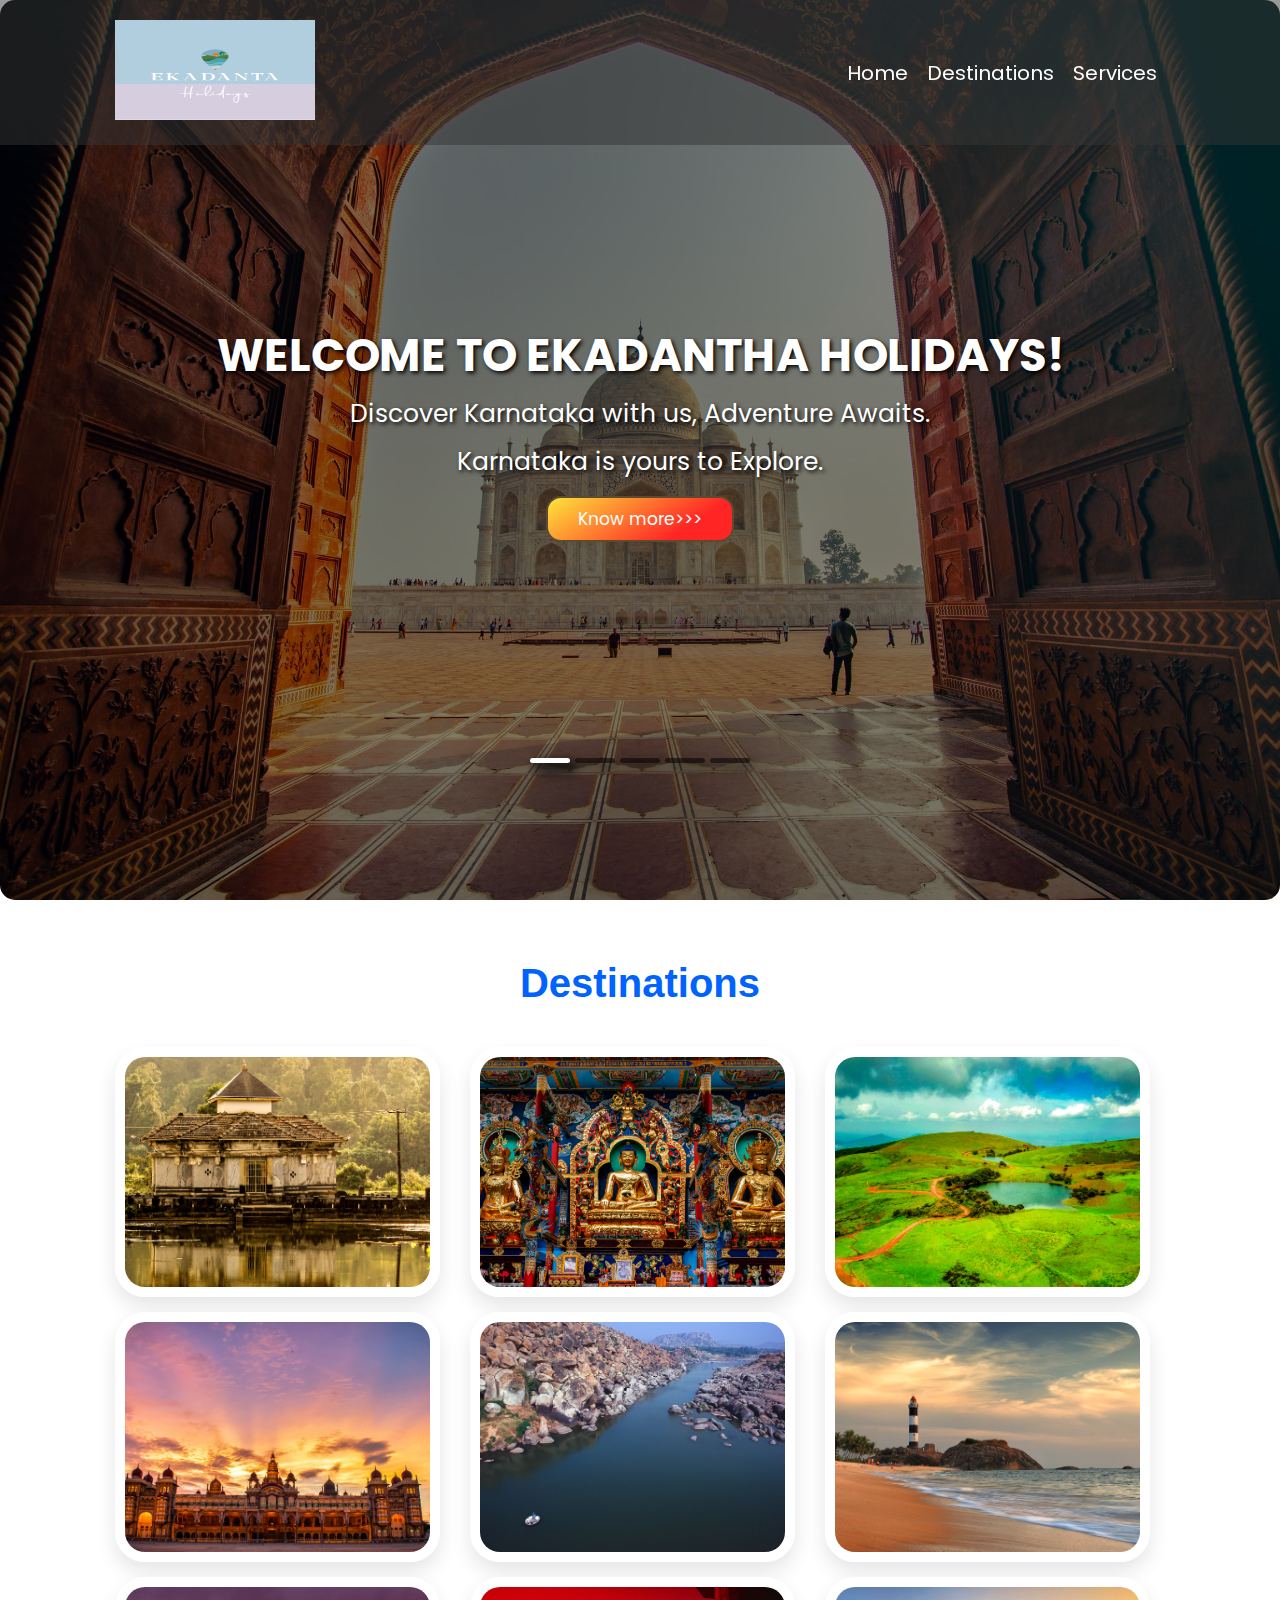
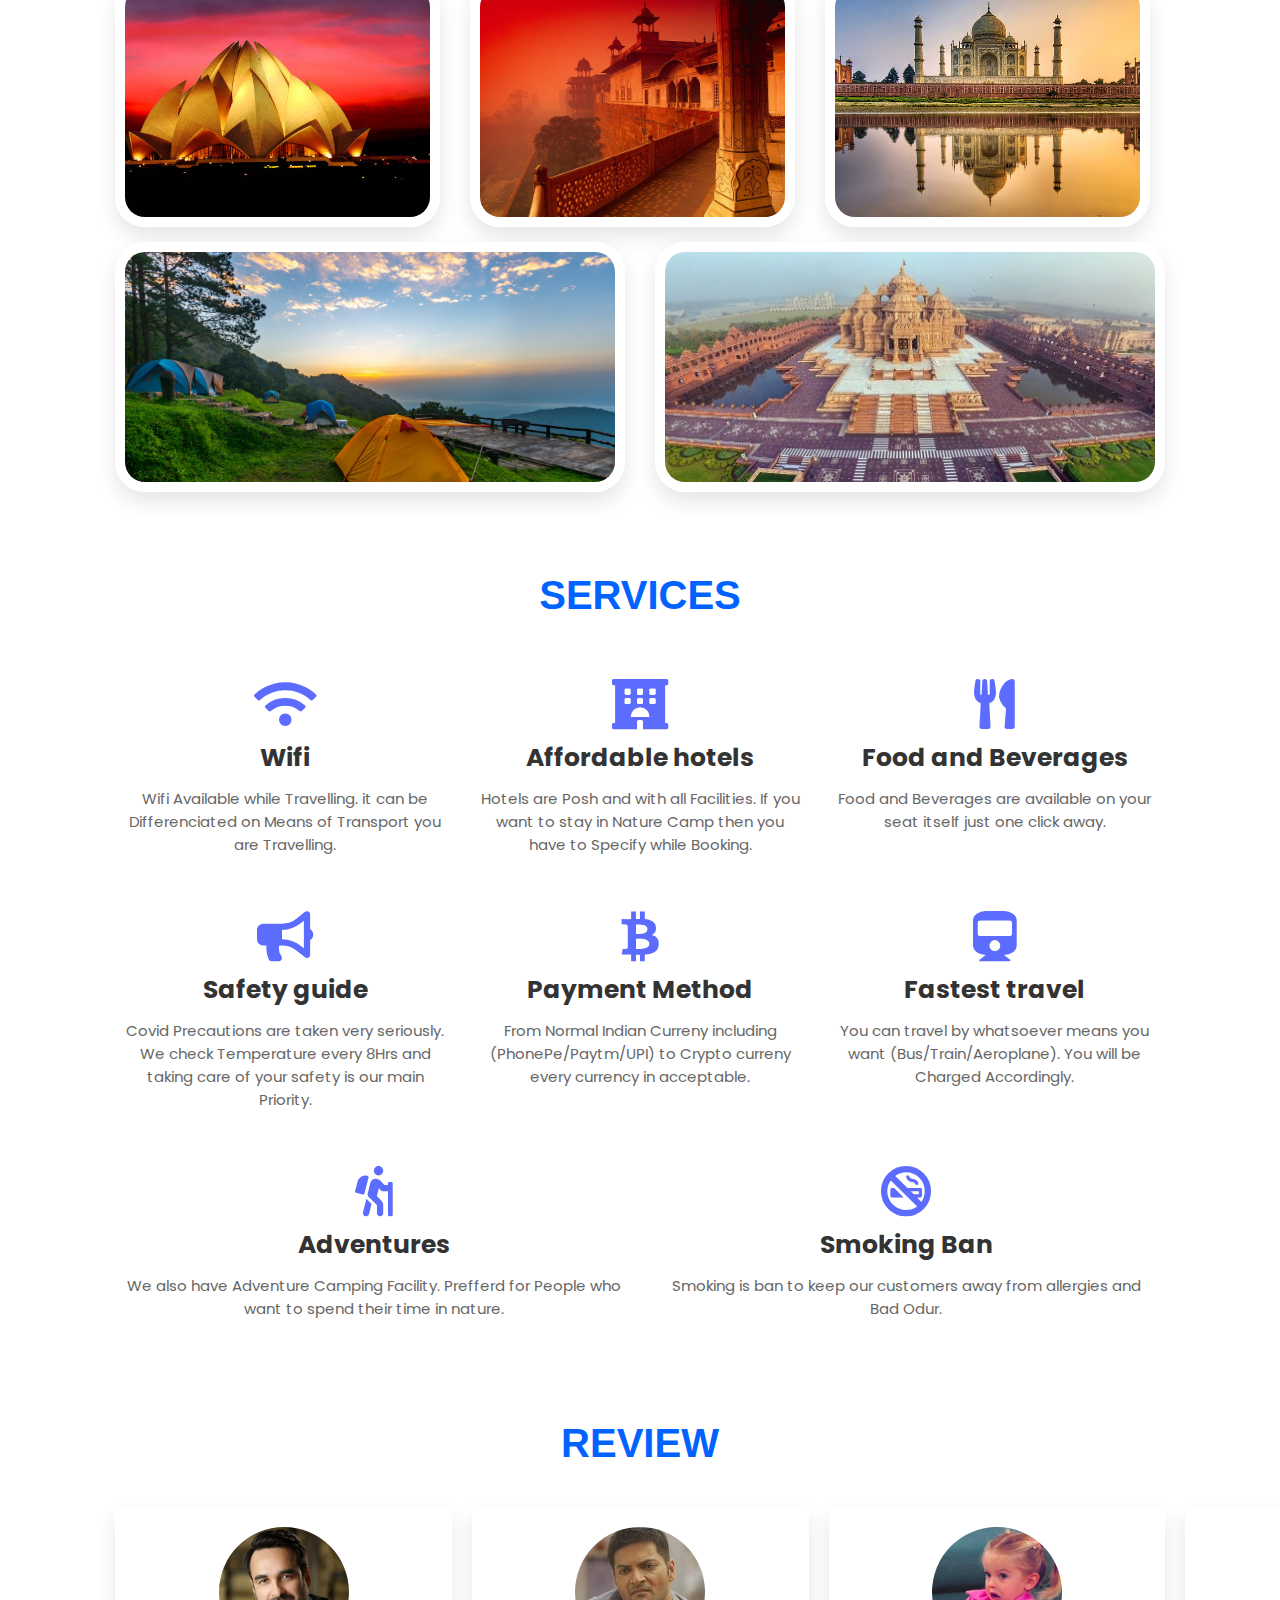
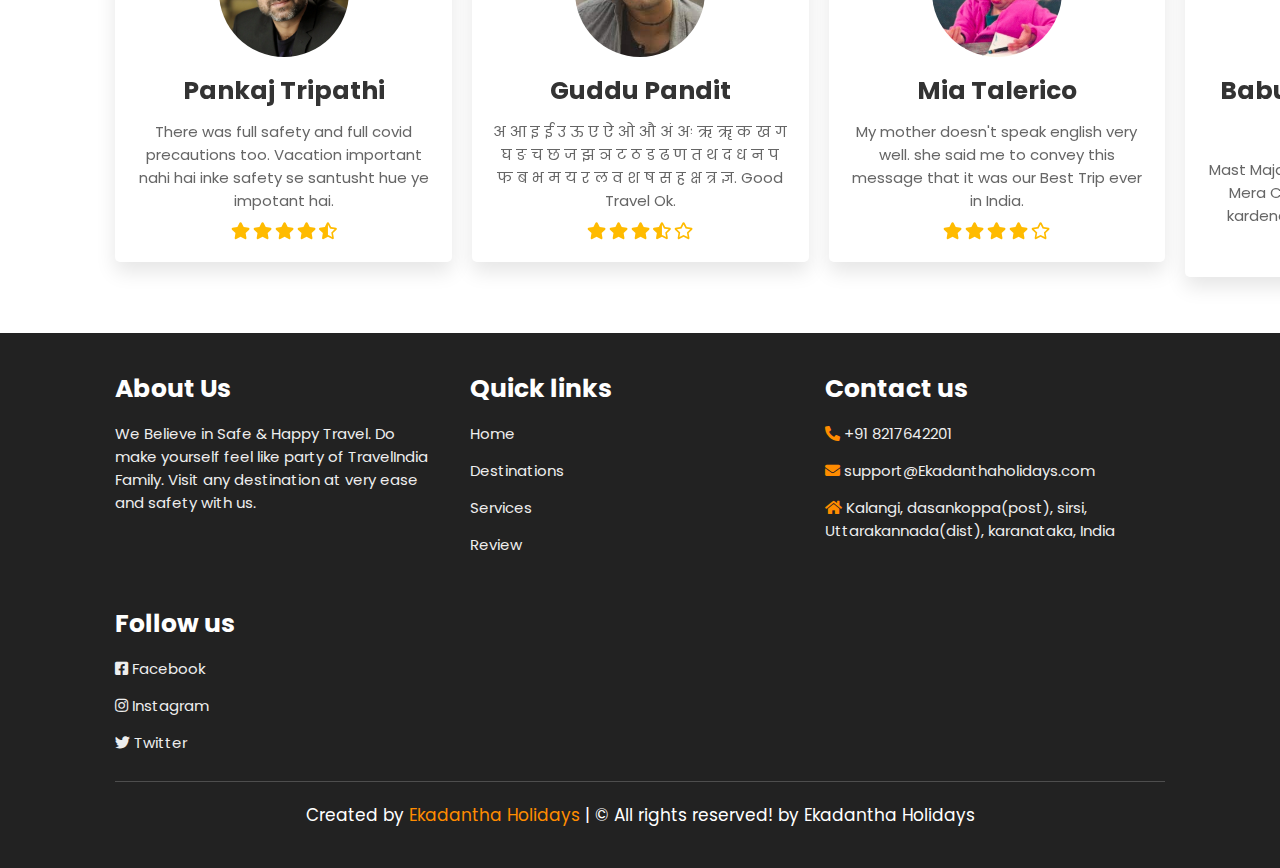
==== index.html @ 0127cc2e "Intial commit to add the files" ====
<!DOCTYPE html>
<html lang="en">

<head>
    <meta charset="UTF-8">
    <meta http-equiv="X-UA-Compatible" content="IE=edge">
    <meta name="viewport" content="width=device-width, initial-scale=1.0">
    <title>Ekadantha Holidays</title>
    <link rel="stylesheet" href="https://unpkg.com/swiper/swiper-bundle.min.css" />

    <!-- font awesome cdn link for fonr awesome 5  used  -->
    <link rel="stylesheet" href="https://cdnjs.cloudflare.com/ajax/libs/font-awesome/5.15.3/css/all.min.css">

    <!-- custom css file link  -->
    <link rel="stylesheet" href="./styles/style.css">
    <!-- custom icon for Travel Website-->
    <link rel="icon" type="image/png" sizes="32x32" href="images/Aeroplane.png">

</head>
    <header>
        <div id="menu-bar" class="fas fa-bars"></div>
        <a class="navbar-brand" href="/">
            <div href="#" class="logo-image">
                <img src="./images/logo/2.jpg" class="img-fluid"
                    style="object-fit: bold; width: 200px; height: 100px; ">
            </div>
        </a>
        <div class="nav">
            <nav class="navbar">
                <a href="#home">Home</a>
                <!-- <a href="#book">Book</a>
                <a href="#packages">Packages</a>
                <a href="#contact">Contact</a>
                <a href="#review">Review</a> -->
                <a href="#gallery">Destinations</a>
                <a href="#services">Services</a>
                
                
            </nav>
        </div>
    </header>
    
    <section class="home" id="home">

        <div class="content">
            <h3>Welcome To Ekadantha Holidays!</h3>
            <p>Discover Karnataka with us, Adventure Awaits.</p>
            <p>Karnataka is yours to Explore.</p>
            <a href="https://karnatakatourism.org/" class="btnmain">Know more>>></a>
        </div>

        <div class="controls">
            <span class="img-btn active" data-src="images/imagecon1.jpg"></span>
            <span class="img-btn" data-src="images/imagecon2.jpg"></span>
            <span class="img-btn" data-src="images/imagecon3.jpg"></span>
            <span class="img-btn" data-src="images/imagecon4.jpg"></span>
            <span class="img-btn" data-src="images/imagecon5.jpg"></span>
        </div>

        <div class="img-container">
            <img src="images/imagecon1.jpg" id="img-slider">
        </div>

    </section>

    <!-- home section ends -->
    <br />

    <!-- gallery section starts  -->

    <section class="gallery" id="gallery">

        <h1 class="heading"><span>Destinations</span></h1>
        <br />
        <div class="box-container">
            <!-- Udupi -->
            <div class="box">
                <img src="./images/locations/Varanga-Basadi.jpg" alt="">
                <div class="content">
                    <h3>Udupi</h3>
                    <p> Udupi means the land of the “lord of the stars”</p>
                    <!-- Update the link to pass destination name as query parameter -->
                    <a href="location.html?destination=Udupi" class="btn">See More</a>
                </div>
            </div>
            <br>
            <!-- Coorg -->
            <div class="box">
                <img src="./images/locations/golden-temple.jpg" alt="">
                <div class="content">
                    <h3>Coorg</h3>
                    <p>Coorg is also Known as the Scotland of India</p>
                    <!-- Update the link to pass destination name as query parameter -->
                    <a href="location.html?destination=Coorg" class="btn">See More</a>
                </div>
            </div>
            <br>
            <!-- Chikmagalur -->
            <div class="box">
                <img src="./images/locations/chikmagalur3.jpg" alt="">
                <div class="content">
                    <h3>Chikmagalur</h3>
                    <p>Chikkamagaluru is known as the 'Land of Coffee'.</p>
                    <!-- Update the link to pass destination name as query parameter -->
                    <a href="location.html?destination=Chikmagalur" class="btn">See More</a>
                </div>
            </div>
            <br>
            <!-- Mysore -->
            <div class="box">
                <img src="./images/locations/mysuru_palace_.jpg" alt="">
                <div class="content">
                    <h3>Mysore</h3>
                    <p>Mysore is also called the "City of Palaces"</p>
                    <!-- Update the link to pass destination name as query parameter -->
                    <a href="location.html?destination=Mysore" class="btn">See More</a>
                </div>
            </div>
            <br>
            <!-- Hampi -->
            <div class="box">
                <img src="./images/locations/Hampi3.jpg" alt="">
                <div class="content">
                    <h3>Hampi</h3>
                    <p>Hampi is a UNESCO World Heritage Site.</p>
                    <!-- Update the link to pass destination name as query parameter -->
                    <a href="location.html?destination=Hampi" class="btn">See More</a>
                </div>
            </div>
            <br>
            <!-- Mangalore -->
            <div class="box">
                <img src="./images/locations/Kapu_1.jpg" alt="">
                <div class="content">
                    <h3>Mangalore</h3>
                    <p>Mangalore is known for its beaches and temples.</p>
                    <!-- Update the link to pass destination name as query parameter -->
                    <a href="location.html?destination=Mangalore" class="btn">See More</a>
                </div>
            </div>
            <br>

            <div class="box">
                <img src="images/g-5.jpg" alt="">
                <div class="content">
                    <h3>Lotus Temple</h3>
                    <p>It is located in Delhi, India, is a Baháʼí House of Worship & Notable for its flowerlike shape.
                    </p>
                    <a href="#" class="btn">See More</a>
                </div>
            </div>

            <br>
            <div class="box">
                <img src="images/g-6.jpg" alt="">
                <div class="content">
                    <h3>Agra Fort</h3>
                    <p>Agra Fort is a historical fort It was the main residence of the emperors of the Mughal Dynasty
                        until 1638.</p>
                    <a href="#" class="btn">See More</a>
                </div>
            </div>
            
            <br>

            <div class="box">
                <img src="images/g-7.jpg" alt="">
                <div class="content">
                    <h3>Taj Mahal</h3>
                    <p>It is an ivory-white marble mausoleum on the right bank of the river Yamuna in the
                        Indian city of Agra.</p>
                    <a href="#" class="btn">See More</a>
                </div>
            </div>

            <br>
            <div class="box">
                <img src="images/g-8.jpg" alt="">
                <div class="content">
                    <h3>Shillong Camping</h3>
                    <p>Shillong is a hill station in northeast India and capital of the state of Meghalaya.</p>
                    <a href="#" class="btn">See More</a>
                </div>
            </div>

            <br>
            <div class="box">
                <img src="images/g-9.jpg" alt="">
                <div class="content">
                    <h3>Akshardham Temple</h3>
                    <p>It is one of the largest temples in the Indian state of Gujarat.</p>
                    <a href="#" class="btn">See More</a>
                </div>
            </div>
        </div>
    </section>

    <!-- gallery section ends -->
    <br />

    <!-- services section starts  -->

    <section class="services" id="services">

        <h1 class="heading">
            <span>SERVICES</span>
        </h1>
        <br />
        <div class="box-container">
            <div class="box">
                <i class="fas fa-wifi"></i>
                <h3>Wifi</h3>
                <p>Wifi Available while Travelling. it can be Differenciated on Means of Transport you are Travelling.
                </p>
            </div>
            <div class="box">
                <i class="fas fa-hotel"></i>
                <h3>Affordable hotels</h3>
                <p>Hotels are Posh and with all Facilities. If you want to stay in Nature Camp then you have to Specify
                    while Booking.</p>
            </div>
            <div class="box">
                <i class="fas fa-utensils"></i>
                <h3>Food and Beverages</h3>
                <p>Food and Beverages are available on your seat itself just one click away.</p>
            </div>
            <div class="box">
                <i class="fas fa-bullhorn"></i>
                <h3>Safety guide</h3>
                <p>Covid Precautions are taken very seriously. We check Temperature every 8Hrs and taking care of your
                    safety is our main Priority.</p>
            </div>
            <div class="box">
                <i class="fab fa-btc"></i>
                <h3>Payment Method</h3>
                <p>From Normal Indian Curreny including (PhonePe/Paytm/UPI) to Crypto curreny every currency in
                    acceptable. </p>
            </div>
            <div class="box">
                <i class="fas fa-train"></i>
                <h3>Fastest travel</h3>
                <p>You can travel by whatsoever means you want (Bus/Train/Aeroplane). You will be Charged Accordingly.
                </p>
            </div>
            <div class="box">
                <i class="fas fa-hiking"></i>
                <h3>Adventures</h3>
                <p>We also have Adventure Camping Facility. Prefferd for People who want to spend their time in nature.
                </p>
            </div>
            <div class="box">
                <i class="fas fa-smoking-ban"></i>
                <h3>Smoking Ban</h3>
                <p>Smoking is ban to keep our customers away from allergies and Bad Odur.</p>
            </div>
        </div>

    </section>

    <!-- services section ends -->
    <br>
    <!-- review section starts  -->

    <section class="review" id="review">

        <h1 class="heading">
            <span>REVIEW</span>
        </h1>
        <br />

        <div class="swiper-container review-slider">
            <div class="swiper-wrapper">

                <div class="swiper-slide">
                    <div class="box">
                        <img src="images/pic1.jpg" alt="">
                        <h3>Pankaj Tripathi</h3>
                        <p> There was full safety and full covid precautions too. Vacation important nahi hai inke
                            safety se santusht hue ye impotant hai.
                        </p>
                        <div class="stars">
                            <i class="fas fa-star"></i>
                            <i class="fas fa-star"></i>
                            <i class="fas fa-star"></i>
                            <i class="fas fa-star"></i>
                            <i class="fas fa-star-half-alt"></i>
                        </div>
                    </div>
                </div>
                <div class="swiper-slide">
                    <div class="box">
                        <img src="images/pic2.jfif" alt="">
                        <h3>Guddu Pandit</h3>
                        <p>अ आ इ ई उ ऊ ए ऐ ओ औ अं अः ऋ ॠ क ख ग घ ङ च छ ज झ ञ ट ठ ड ढ ण त थ द ध न प फ ब भ म य र ल व श ष स
                            ह क्ष त्र ज्ञ. Good Travel Ok. </p>
                        <div class="stars">
                            <i class="fas fa-star"></i>
                            <i class="fas fa-star"></i>
                            <i class="fas fa-star"></i>
                            <i class="fas fa-star-half-alt"></i>
                            <i class="far fa-star"></i>
                        </div>
                    </div>
                </div>
                <div class="swiper-slide">
                    <div class="box">
                        <img src="images/pic3.jpg" alt="">
                        <h3>Mia Talerico</h3>
                        <p>My mother doesn't speak english very well. she said me to convey this message that it was our
                            Best Trip ever in India.</p>
                        <div class="stars">
                            <i class="fas fa-star"></i>
                            <i class="fas fa-star"></i>
                            <i class="fas fa-star"></i>
                            <i class="fas fa-star"></i>
                            <i class="far fa-star"></i>
                        </div>
                    </div>
                </div>
                <div class="swiper-slide">
                    <div class="box">
                        <img src="images/pic4.jpg" alt="">
                        <h3>Baburao Ganpatrao Apte</h3>
                        <p>Mast Maja aya 5 star le re baba tu.baki Mera Chashma Reh Gaya Courier kardena re Baba. Jai
                            Maharashtra. </p>
                        <div class="stars">
                            <i class="fas fa-star"></i>
                            <i class="fas fa-star"></i>
                            <i class="fas fa-star"></i>
                            <i class="fas fa-star"></i>
                            <i class="fas fa-star"></i>
                        </div>
                    </div>
                </div>
            </div>
        </div>
    </section>
    <!-- review section ends -->
    <br />
    <!-- footer section  -->

    <section class="footer">
        <div class="box-container">
            <div class="box">
                <h3>About Us</h3>
                <p>We Believe in Safe & Happy Travel. Do make yourself feel like party of TravelIndia Family. Visit any
                    destination at very ease and safety with us.
                </p>
            </div>
            <br>
            <br>
            <div class="box">
                <h3>Quick links</h3>
                <a href="#home">Home</a>
                <a href="#gallery">Destinations</a>
                <a href="#services">Services</a>
                <a href="#review">Review</a>
                <!-- <a href="#book">Book</a>
                <a href="#packages">Packages</a>
                <a href="#contact">Contact</a> -->
            </div>
            <br>
            <div class="box">
                <h3>Contact us</h3>
                <p><i class="fas fa-phone-alt"></i> +91 8217642201</i></p>
                <p><i class="fas fa-envelope"></i> support@Ekadanthaholidays.com </i></p>
                <p><i class="fas fa-home"></i> Kalangi, dasankoppa(post), sirsi, Uttarakannada(dist), karanataka, India</i></p>
            </div>
            <br>
            <div class="box">
                <h3>Follow us</h3>
                <a href="https://www.facebook.com/"><i class="fab fa-facebook-square"></i> Facebook</a>
                <a href="https://www.instagram.com/ekadantaholidays?igsh=bTJsM3o1a2s1ZThx"><i class="fab fa-instagram"></i> Instagram</a>
                <a href="https://twitter.com"><i class="fab fa-twitter"></i> Twitter</a>
            </div>
        </div>
        <h1 class="credit"> Created by <span> Ekadantha Holidays</span> | &copy; All rights reserved! by Ekadantha Holidays </h1>
    </section>
    <script src="https://unpkg.com/swiper/swiper-bundle.min.js"></script>
    <!-- javascript file  -->
    <script src="./script/script.js"></script>
</body>

</html>
---- styles/style.css ----
@import url('https://fonts.googleapis.com/css2?family=Poppins:ital,wght@0,300;0,400;0,500;0,600;0,700;0,800;0,900;1,900&display=swap');
:root{
  --anycolor:#0062ff;
}

*{
  font-family: "Poppins", sans-serif;
  margin:0; padding:0;
  box-sizing: border-box;
  text-transform: none;
  outline: none; border:none;
  text-decoration: none;
  transition: all .2s linear;
}

*::selection{
  background:var(--anycolor);
  color:#fff;
}

html{
  font-size: 62.5%;
  overflow-x: hidden;
  scroll-padding-top: 6rem;
  scroll-behavior: smooth;
}

section{
  padding:2rem 9%;
}

.heading{
  text-align: center;
  padding:2.5rem 0
}

.heading span{
  font-size: 40px;
  font-family: Arial, Helvetica, sans-serif;
  color:var(--anycolor);
  border-radius: 15px;
  padding:.2rem 1rem;
}

.heading span.space{
  background:none;
}
.btnmain{
  display: inline-block;
  margin-top: 1rem;
  background-color: #FFE53B;
  background-image: linear-gradient(147deg, #FFE53B 0%, #FF2525 74%);
  color:#fff;
  border-radius: 15px ;
  padding:.8rem 3rem;
  border:.2rem solid #5c4c2f;
  cursor: pointer;
  font-size: 1.7rem;
}
.btnmain:hover{
  background-color: #FFE53B;
  background-image: linear-gradient(147deg, #FF2525 0%, #FFE53B  90%);
  color:white;
  border: .2rem solid #5c4c2f;
}
header{
  background-color: rgba(51, 51, 51, 0.5);
  position: fixed;
  top:0; left: 0; right:0;
  z-index: 1000;
  display: flex;
  align-items: center;
  justify-content: space-between;
  padding:2rem 9%;
  
}

header .navbar a{
  color:#fff;
  font-size: 2rem;
  margin:0 .8rem;
  
}

header .navbar a:hover{
  color:var(--anycolor);
}
header .icons i:hover{
  color:var(--anycolor);
}

header .icons i{
  font-size: 2.5rem;
  color:#fff;
  cursor: pointer;
  margin-right: 2rem;
}


.btn{
  display: inline-block;
  margin-top: 1rem;
  background:var(--anycolor);
  color:#fff;
  border-radius: 15px ;
  padding:.8rem 3rem;
  border:.2rem solid var(--anycolor);
  cursor: pointer;
  font-size: 1.7rem;
}

.btn:hover{
  background:rgb(143, 141, 255);
  color:white;
  border: rgb(41, 63, 255);
}

#menu-bar{
  color:var(--anycolor);
  border:.1rem solid #fff;
  border-radius: .5rem;
  font-size: 3rem;
  padding:.5rem 1.2rem;
  cursor: pointer;
  display: none;
}

.home{
  min-height: 100vh;
  display: flex;
  align-items: center;
  justify-content: center;
  flex-flow: column;
  position: relative;
  z-index: 0;
}

.home .content{
  text-align: center;
}

.home .content h3{
  font-size: 4.5rem;
  color:rgb(255, 255, 255);
  text-transform: uppercase;
  text-shadow: 2px 2px 4px #000000;
}

.home .content p{
  font-size: 2.5rem;
  color:#fff;
  text-shadow: 2px 2px 4px #000000;
  padding:.5rem 0;
  text-transform: none;
}

.home .img-container img{
  position: absolute;
  top:0; left: 0;
  z-index: -1;
  height: 100%;
  width:100%;
  border-radius: 15px ;
  object-fit: cover;
  filter: brightness(50%);
}


.home .controls{
  padding:1rem;
  border-radius: 5rem;
  position: relative;
  top:20rem;
  -webkit-filter: drop-shadow(5px 5px 5px #161616);
  filter: drop-shadow(5px 5px 5px #0f0f0f);
}

.home .controls .img-btn{
  height:0.5rem;
  width:4rem;
  display: inline-block;
  border-radius: 5px;
  background:rgba(0, 0, 0, 0.514);
  cursor: pointer;
  margin:0 .10rem;
}

.home .controls .img-btn.active{
  background:white;
  -webkit-filter: drop-shadow(5px 5px 5px #161616);
  filter: drop-shadow(5px 5px 5px #0f0f0f);
}

.book .row{
  display: flex;
  flex-wrap: wrap;
  gap:1.5rem;
  align-items: center;
}

.book .row .image{
  flex:1 1 30rem;
}

.book .row .image img{
  width:100%;
}

.book .row form{
  flex:1 1 40rem;
  padding:2rem;
  box-shadow: 0 1rem 2rem rgba(0,0,0,.1);
  border-radius: 15px;
  box-shadow: 0 1rem 2rem rgba(0, 0, 0, 0.500);
}
.book .row form:hover{
  box-shadow: 0 1rem 2rem rgb(0, 0, 0);
}
.book .row form .inputBox{
  padding:.5rem 0;
}

.book .row form .inputBox input{
  width:100%;
  padding:1rem;
  border:.1rem solid rgba(0,0,0,.1);
  font-size: 1.7rem;
  color:#333;
  text-transform: none;
  
}

.book .row form .inputBox h3{
  font-size: 2rem;
  padding:1rem 0;
  color:#666;
}
.book .row form .inputBox h3 i{
  color:var(--anycolor);
}
.services .box-container{
  display: flex;
  flex-wrap: wrap;
  gap:1.5rem;
}

.services .box-container .box{
  flex: 1 1 30rem;
  border-radius: .5rem;
  padding:1rem;
  text-align: center;
}

.services .box-container .box i{
  padding:1rem;
  font-size: 5rem;
  color:rgb(92, 108, 255);
}

.services .box-container .box h3{
  font-size: 2.5rem;
  color:#333;
}

.services .box-container .box p{
  font-size: 1.5rem;
  color:#666;
  padding:1rem 0;
}

.services .box-container .box:hover{
  box-shadow: 0 1rem 2rem rgba(0,0,0,.1);
}


.gallery .box-container{
  display: flex;
  flex-wrap: wrap;
  gap:1.5rem;
}

.gallery .box-container .box{
  overflow: hidden;
  box-shadow: 0 1rem 2rem rgba(0,0,0,.1);
  border:1rem solid #fff;
  border-radius: 30px;
  flex:1 1 30rem;
  height: 25rem;
  position: relative;
}
.gallery .box-container .box:hover{
  box-shadow: 0 1rem 2rem rgb(0, 0, 0);
}

.gallery .box-container .box img{
  height: 100%;
  width:100%;
  object-fit: cover;
}

.gallery .box-container .box .content{
  position: absolute;
  height: 100%;
  width:100%;
  text-align: center;
  background:rgba(0, 0, 0, 0.692);
  padding:2rem;
  padding-top: 5rem;

}

.gallery .box-container .box:hover .content{
  top:0;
}

.gallery .box-container .box .content h3{
  font-size: 2.5rem;
  color:var(--anycolor);
}

.gallery .box-container .box .content p{
  font-size: 1.5rem;
  color:#eee;
  padding:.5rem 0;
}

.review .review-slider{
  padding-bottom: 2rem;
}
.review .box:hover{
  box-shadow: 0 1rem 2rem rgba(0, 0, 0, 0.246);
}
.review .box{
  padding:2rem;
  text-align: center;
  box-shadow: 0 1rem 2rem rgba(0,0,0,.1);
  border-radius: .5rem;
}

.review .box img{
  height:13rem;
  width:13rem;
  border-radius: 50%;
  object-fit: cover;
  margin-bottom: 1rem;
}

.review .box h3{
  color:#333;
  font-size: 2.5rem;
}

.review .box p{
  color:#666;
  font-size: 1.5rem;
  padding:1rem 0;
}

.review .box .stars i{
  color:rgb(255, 187, 0);
  font-size: 1.7rem;
}

.footer{
  background:#222222;
}

.footer .box-container{
  display:flex;
  flex-wrap: wrap;
  gap:1.5rem;
}

.footer .box-container .box{
  padding:1rem 0;
  flex:10 10 25rem;
}

.footer .box-container .box h3{
  font-size: 2.5rem;
  padding:.7rem 0;
  color:#fff;
}

.footer .box-container .box p{
  font-size: 1.5rem;
  padding:.7rem 0;
  color:#eee;
  text-transform: none;
}
.footer .box-container .box p i{
  color:#ff8c00;
}
.footer .box-container .box a{
  display: block;
  font-size: 1.5rem;
  padding:.7rem 0;
  color:#eee;
}

.footer .box-container .box a:hover{
  color:#ff8c00;
  text-decoration: underline;
}

.footer .credit{
  text-align: center;
  padding:2rem 1rem;
  margin-top: 1rem;
  font-size: 1.7rem;
  font-weight: normal;
  color:#fff;
  border-top: .1rem solid rgba(255,255,255,.2);
}

.footer .credit span{
  color:#ff8c00;
}

/* media queries  */

@media (max-width:1200px){

  html{
    font-size: 55%;
  }

}

@media (max-width:991px){

  header{
    padding:2rem;
  }

  section{
    padding:2rem;
  }

}

@media (max-width:768px){

  #menu-bar{
    display: initial;
  }

  header .navbar{
    position: absolute;
    top:100%; right:0; left: 0;
    background: #333;
    border-top: .1rem solid rgba(255,255,255,.2);
    padding:1rem 2rem;
    clip-path: polygon(0 0, 100% 0, 100% 0, 0 0);
  }

  header .navbar.active{
    clip-path: polygon(0 0, 100% 0, 100% 100%, 0 100%);
  }

  header .navbar a{
    display: block;
    border-radius: .5rem;
    padding:1.5rem;
    margin:1.5rem 0;    
    background:#222;
  }

}

@media (max-width:450px){

  html{
    font-size: 50%;
  }
  .heading span{
    font-size: 2.5rem;
  }

  .contact .row form .inputBox input{
    width:100%;
  }
}
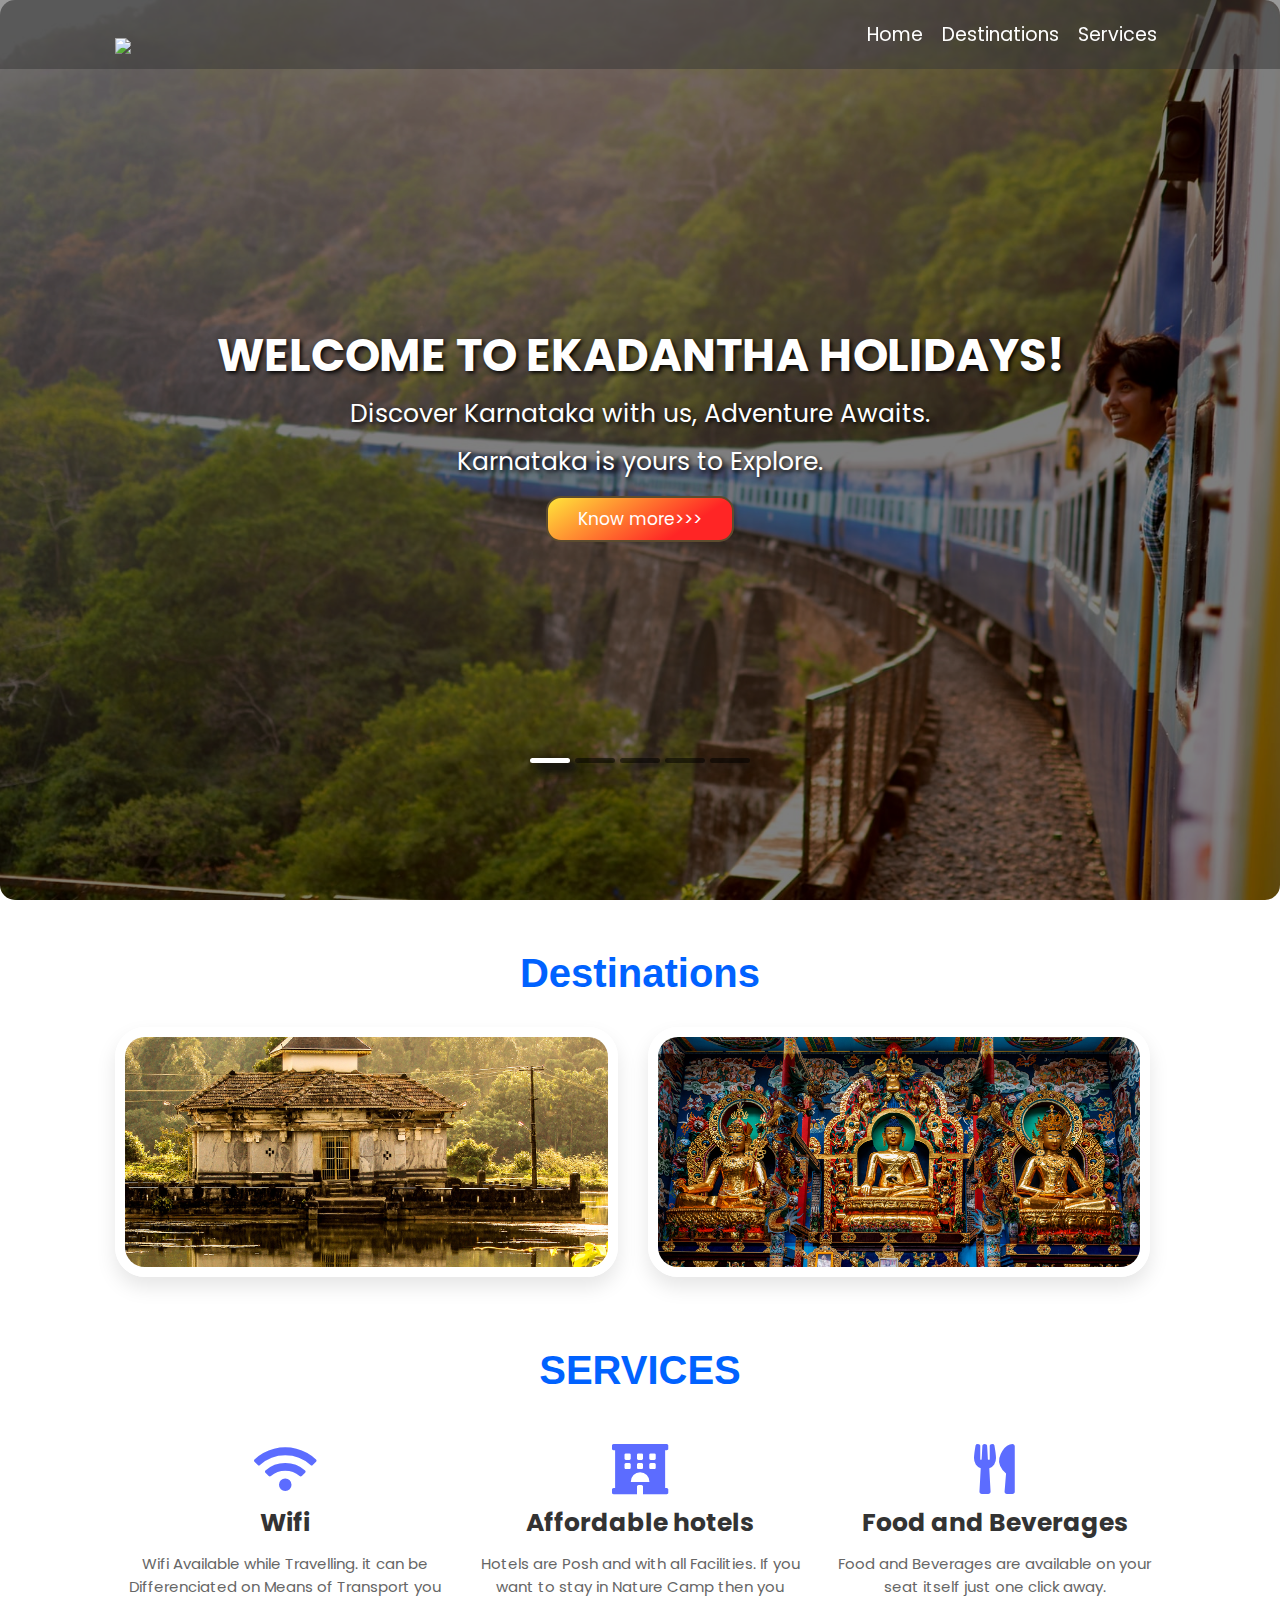
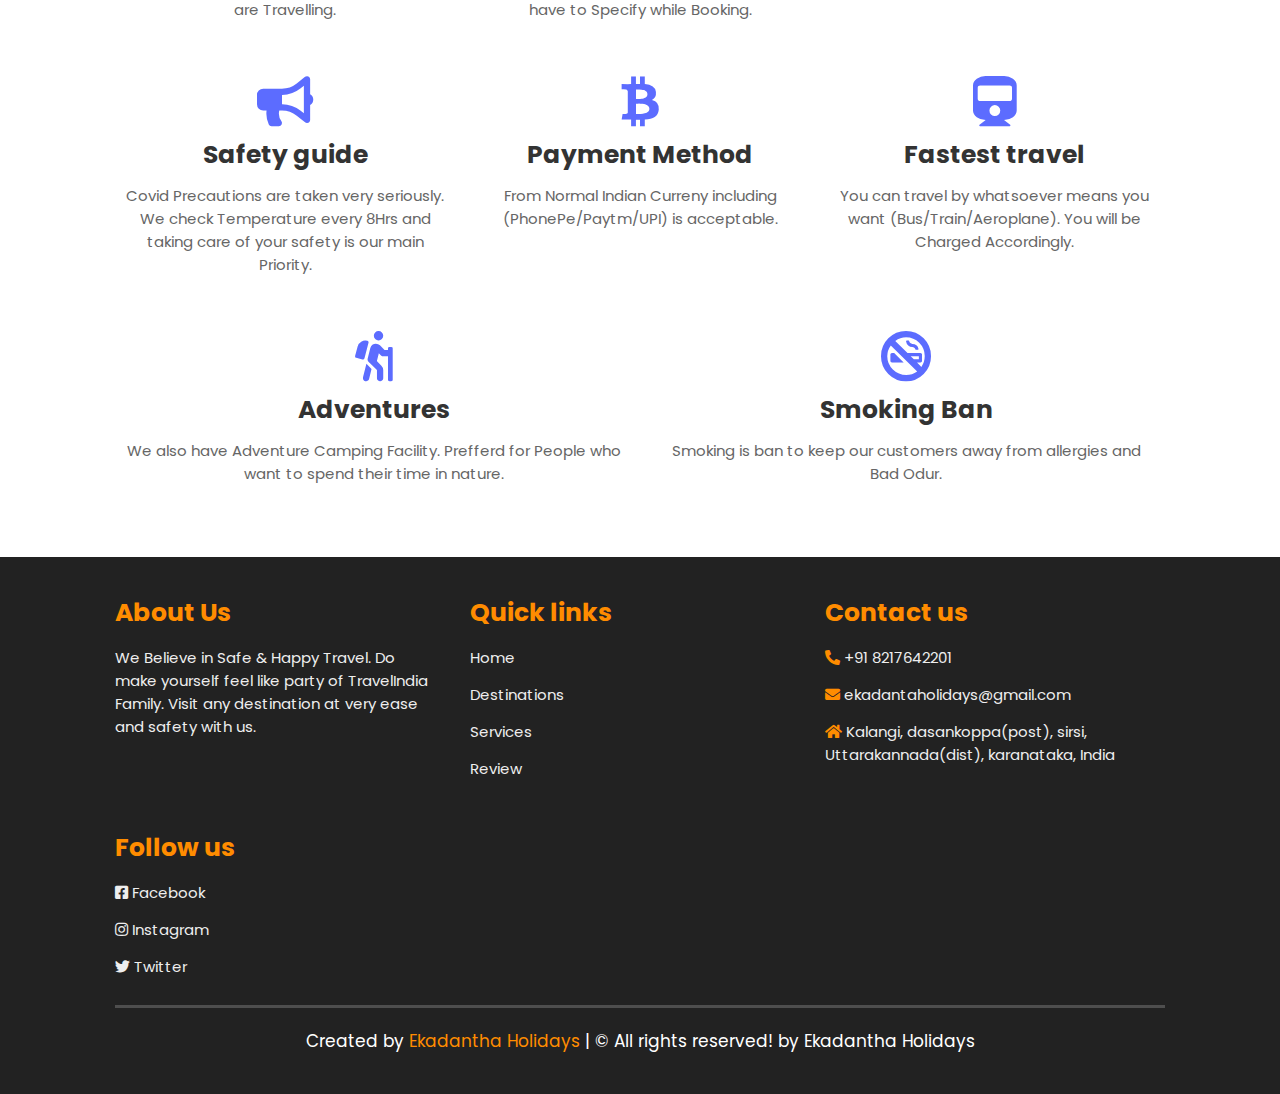
==== commit 949657a4: "Added the logo for this page" ====
--- a/index.html
+++ b/index.html
@@ -1,6 +1,5 @@
 <!DOCTYPE html>
 <html lang="en">
-
 <head>
     <meta charset="UTF-8">
     <meta http-equiv="X-UA-Compatible" content="IE=edge">
@@ -21,8 +20,8 @@
         <div id="menu-bar" class="fas fa-bars"></div>
         <a class="navbar-brand" href="/">
             <div href="#" class="logo-image">
-                <img src="./images/logo/2.jpg" class="img-fluid"
-                    style="object-fit: bold; width: 200px; height: 100px; ">
+                <img src="./images/logo/mainlogo.png" class="img-fluid"
+                    style="object-fit: bold; width: auto; height: 23rem; margin-top: 2.8rem;" >
             </div>
         </a>
         <div class="nav">
@@ -50,15 +49,15 @@
         </div>
 
         <div class="controls">
-            <span class="img-btn active" data-src="images/imagecon1.jpg"></span>
+            <span class="img-btn active" data-src="images/imagecon5.jpg"></span>
             <span class="img-btn" data-src="images/imagecon2.jpg"></span>
+            <span class="img-btn" data-src="images/imagecon4.jpg"></span>
             <span class="img-btn" data-src="images/imagecon3.jpg"></span>
-            <span class="img-btn" data-src="images/imagecon4.jpg"></span>
-            <span class="img-btn" data-src="images/imagecon5.jpg"></span>
+            <span class="img-btn" data-src="images/imagecon1.jpg"></span>
         </div>
 
         <div class="img-container">
-            <img src="images/imagecon1.jpg" id="img-slider">
+            <img src="images/imagecon5.jpg" id="img-slider">
         </div>
 
     </section>
@@ -77,8 +76,8 @@
             <div class="box">
                 <img src="./images/locations/Varanga-Basadi.jpg" alt="">
                 <div class="content">
-                    <h3>Udupi</h3>
-                    <p> Udupi means the land of the “lord of the stars”</p>
+                    <h3>LANDSCAPES OF KARNATAKA</h3>
+                    <p> Udupi - Coorg - Chikmagalur</p>
                     <!-- Update the link to pass destination name as query parameter -->
                     <a href="location.html?destination=Udupi" class="btn">See More</a>
                 </div>
@@ -95,105 +94,7 @@
                 </div>
             </div>
             <br>
-            <!-- Chikmagalur -->
-            <div class="box">
-                <img src="./images/locations/chikmagalur3.jpg" alt="">
-                <div class="content">
-                    <h3>Chikmagalur</h3>
-                    <p>Chikkamagaluru is known as the 'Land of Coffee'.</p>
-                    <!-- Update the link to pass destination name as query parameter -->
-                    <a href="location.html?destination=Chikmagalur" class="btn">See More</a>
-                </div>
-            </div>
-            <br>
-            <!-- Mysore -->
-            <div class="box">
-                <img src="./images/locations/mysuru_palace_.jpg" alt="">
-                <div class="content">
-                    <h3>Mysore</h3>
-                    <p>Mysore is also called the "City of Palaces"</p>
-                    <!-- Update the link to pass destination name as query parameter -->
-                    <a href="location.html?destination=Mysore" class="btn">See More</a>
-                </div>
-            </div>
-            <br>
-            <!-- Hampi -->
-            <div class="box">
-                <img src="./images/locations/Hampi3.jpg" alt="">
-                <div class="content">
-                    <h3>Hampi</h3>
-                    <p>Hampi is a UNESCO World Heritage Site.</p>
-                    <!-- Update the link to pass destination name as query parameter -->
-                    <a href="location.html?destination=Hampi" class="btn">See More</a>
-                </div>
-            </div>
-            <br>
-            <!-- Mangalore -->
-            <div class="box">
-                <img src="./images/locations/Kapu_1.jpg" alt="">
-                <div class="content">
-                    <h3>Mangalore</h3>
-                    <p>Mangalore is known for its beaches and temples.</p>
-                    <!-- Update the link to pass destination name as query parameter -->
-                    <a href="location.html?destination=Mangalore" class="btn">See More</a>
-                </div>
-            </div>
-            <br>
-
-            <div class="box">
-                <img src="images/g-5.jpg" alt="">
-                <div class="content">
-                    <h3>Lotus Temple</h3>
-                    <p>It is located in Delhi, India, is a Baháʼí House of Worship & Notable for its flowerlike shape.
-                    </p>
-                    <a href="#" class="btn">See More</a>
-                </div>
-            </div>
-
-            <br>
-            <div class="box">
-                <img src="images/g-6.jpg" alt="">
-                <div class="content">
-                    <h3>Agra Fort</h3>
-                    <p>Agra Fort is a historical fort It was the main residence of the emperors of the Mughal Dynasty
-                        until 1638.</p>
-                    <a href="#" class="btn">See More</a>
-                </div>
-            </div>
-            
-            <br>
-
-            <div class="box">
-                <img src="images/g-7.jpg" alt="">
-                <div class="content">
-                    <h3>Taj Mahal</h3>
-                    <p>It is an ivory-white marble mausoleum on the right bank of the river Yamuna in the
-                        Indian city of Agra.</p>
-                    <a href="#" class="btn">See More</a>
-                </div>
-            </div>
-
-            <br>
-            <div class="box">
-                <img src="images/g-8.jpg" alt="">
-                <div class="content">
-                    <h3>Shillong Camping</h3>
-                    <p>Shillong is a hill station in northeast India and capital of the state of Meghalaya.</p>
-                    <a href="#" class="btn">See More</a>
-                </div>
-            </div>
-
-            <br>
-            <div class="box">
-                <img src="images/g-9.jpg" alt="">
-                <div class="content">
-                    <h3>Akshardham Temple</h3>
-                    <p>It is one of the largest temples in the Indian state of Gujarat.</p>
-                    <a href="#" class="btn">See More</a>
-                </div>
-            </div>
-        </div>
-    </section>
+        </section>
 
     <!-- gallery section ends -->
     <br />
@@ -233,8 +134,7 @@
             <div class="box">
                 <i class="fab fa-btc"></i>
                 <h3>Payment Method</h3>
-                <p>From Normal Indian Curreny including (PhonePe/Paytm/UPI) to Crypto curreny every currency in
-                    acceptable. </p>
+                <p>From Normal Indian Curreny including (PhonePe/Paytm/UPI) is acceptable. </p>
             </div>
             <div class="box">
                 <i class="fas fa-train"></i>
@@ -261,7 +161,7 @@
     <br>
     <!-- review section starts  -->
 
-    <section class="review" id="review">
+    <!-- <section class="review" id="review">
 
         <h1 class="heading">
             <span>REVIEW</span>
@@ -334,7 +234,7 @@
                 </div>
             </div>
         </div>
-    </section>
+    </section> -->
     <!-- review section ends -->
     <br />
     <!-- footer section  -->
@@ -363,7 +263,7 @@
             <div class="box">
                 <h3>Contact us</h3>
                 <p><i class="fas fa-phone-alt"></i> +91 8217642201</i></p>
-                <p><i class="fas fa-envelope"></i> support@Ekadanthaholidays.com </i></p>
+                <p><i class="fas fa-envelope"></i> ekadantaholidays@gmail.com </i></p>
                 <p><i class="fas fa-home"></i> Kalangi, dasankoppa(post), sirsi, Uttarakannada(dist), karanataka, India</i></p>
             </div>
             <br>
@@ -382,3 +282,106 @@
 </body>
 
 </html>
+
+
+<!--
+<div class="box">
+    <img src="./images/locations/chikmagalur3.jpg" alt="">
+    <div class="content">
+        <h3>Chikmagalur</h3>
+        <p>Chikkamagaluru is known as the 'Land of Coffee'.</p>  -->
+        <!-- Update the link to pass destination name as query parameter -->
+       <!-- <a href="location.html?destination=Chikmagalur" class="btn">See More</a>
+    </div>
+</div>
+<br>
+
+
+<div class="box">
+    <img src="./images/locations/mysuru_palace_.jpg" alt="">
+    <div class="content">
+        <h3>Mysore</h3>
+        <p>Mysore is also called the "City of Palaces"</p> -->
+        <!-- Update the link to pass destination name as query parameter -->
+        <!-- <a href="location.html?destination=Mysore" class="btn">See More</a>
+    </div>
+</div>
+<br>
+
+<div class="box">
+    <img src="./images/locations/Hampi3.jpg" alt="">
+    <div class="content">
+        <h3>Hampi</h3>
+        <p>Hampi is a UNESCO World Heritage Site.</p> -->
+        <!-- Update the link to pass destination name as query parameter -->
+       <!-- <a href="location.html?destination=Hampi" class="btn">See More</a>
+    </div>
+</div>
+<br>
+
+
+<div class="box">
+    <img src="./images/locations/Kapu_1.jpg" alt="">
+    <div class="content">
+        <h3>Mangalore</h3>
+        <p>Mangalore is known for its beaches and temples.</p> -->
+        <!-- Update the link to pass destination name as query parameter -->
+       <!-- <a href="location.html?destination=Mangalore" class="btn">See More</a>
+    </div>
+</div>
+<br>
+
+<div class="box">
+    <img src="images/g-5.jpg" alt="">
+    <div class="content">
+        <h3>Lotus Temple</h3>
+        <p>It is located in Delhi, India, is a Baháʼí House of Worship & Notable for its flowerlike shape.
+        </p>
+        <a href="#" class="btn">See More</a>
+    </div>
+</div>
+
+<br>
+<div class="box">
+    <img src="images/g-6.jpg" alt="">
+    <div class="content">
+        <h3>Agra Fort</h3>
+        <p>Agra Fort is a historical fort It was the main residence of the emperors of the Mughal Dynasty
+            until 1638.</p>
+        <a href="#" class="btn">See More</a>
+    </div>
+</div>
+
+<br>
+
+<div class="box">
+    <img src="images/g-7.jpg" alt="">
+    <div class="content">
+        <h3>Taj Mahal</h3>
+        <p>It is an ivory-white marble mausoleum on the right bank of the river Yamuna in the
+            Indian city of Agra.</p>
+        <a href="#" class="btn">See More</a>
+    </div>
+</div>
+
+<br>
+<div class="box">
+    <img src="images/g-8.jpg" alt="">
+    <div class="content">
+        <h3>Shillong Camping</h3>
+        <p>Shillong is a hill station in northeast India and capital of the state of Meghalaya.</p>
+        <a href="#" class="btn">See More</a>
+    </div>
+</div>
+
+<br>
+<div class="box">
+    <img src="images/g-9.jpg" alt="">
+    <div class="content">
+        <h3>Akshardham Temple</h3>
+        <p>It is one of the largest temples in the Indian state of Gujarat.</p>
+        <a href="#" class="btn">See More</a>
+    </div>
+</div>
+</div> -->
+
--- a/styles/style.css
+++ b/styles/style.css
@@ -31,7 +31,7 @@
 
 .heading{
   text-align: center;
-  padding:2.5rem 0
+  padding:1.5rem 0
 }
 
 .heading span{
@@ -71,13 +71,13 @@
   display: flex;
   align-items: center;
   justify-content: space-between;
-  padding:2rem 9%;
+  padding:1rem 9%;
   
 }
 
 header .navbar a{
   color:#fff;
-  font-size: 2rem;
+  font-size: 1.9rem;
   margin:0 .8rem;
   
 }
@@ -95,7 +95,6 @@
   cursor: pointer;
   margin-right: 2rem;
 }
-
 
 .btn{
   display: inline-block;
@@ -119,7 +118,7 @@
   color:var(--anycolor);
   border:.1rem solid #fff;
   border-radius: .5rem;
-  font-size: 3rem;
+  font-size: 2.5rem;
   padding:.5rem 1.2rem;
   cursor: pointer;
   display: none;
@@ -379,7 +378,7 @@
 .footer .box-container .box h3{
   font-size: 2.5rem;
   padding:.7rem 0;
-  color:#fff;
+  color:#ff8c00;
 }
 
 .footer .box-container .box p{
@@ -410,7 +409,7 @@
   font-size: 1.7rem;
   font-weight: normal;
   color:#fff;
-  border-top: .1rem solid rgba(255,255,255,.2);
+  border-top: .3rem solid rgba(255,255,255,.2);
 }
 
 .footer .credit span{
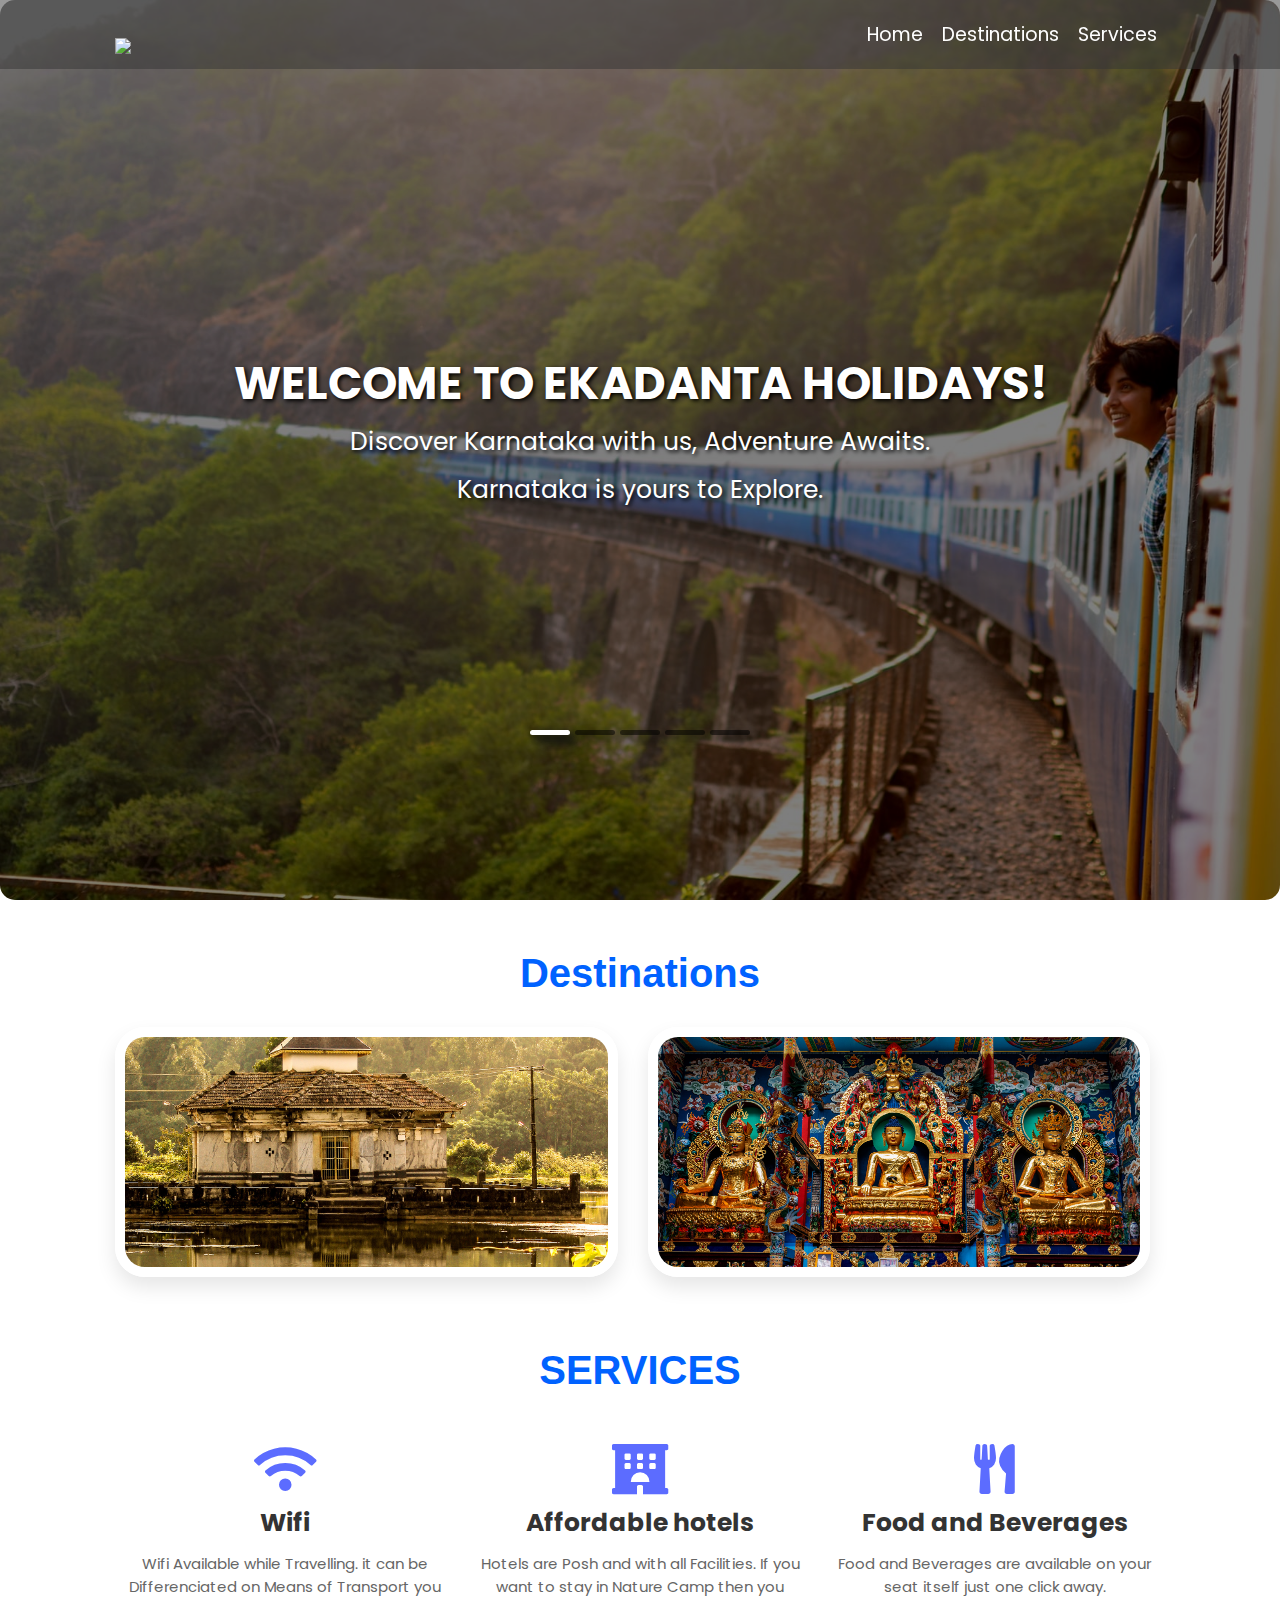
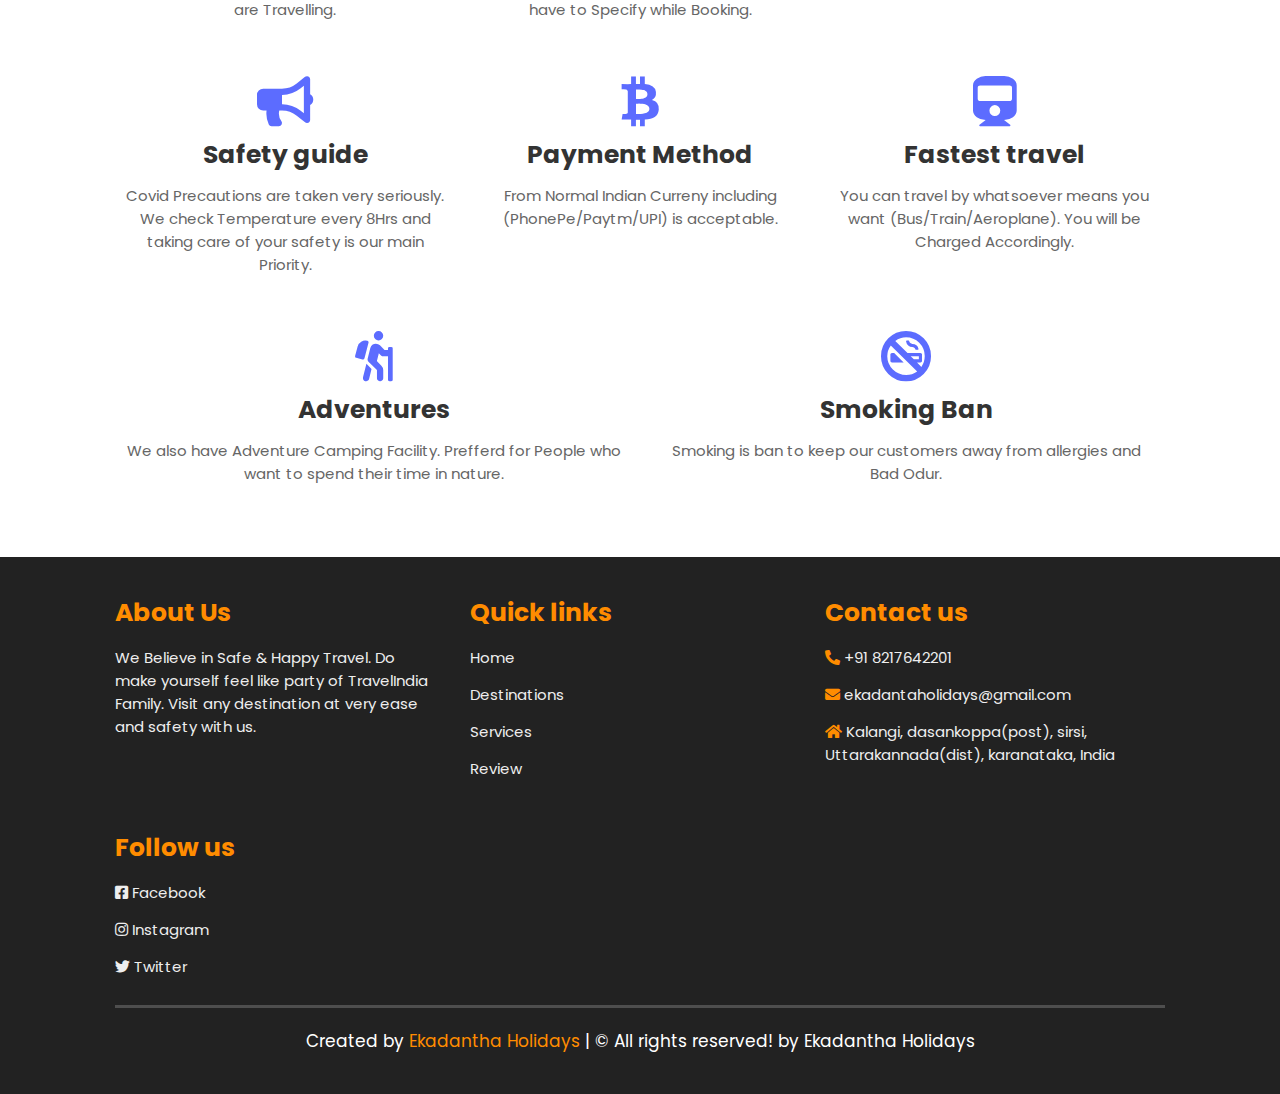
==== commit 3a654305: "updated the things" ====
--- a/index.html
+++ b/index.html
@@ -4,7 +4,7 @@
     <meta charset="UTF-8">
     <meta http-equiv="X-UA-Compatible" content="IE=edge">
     <meta name="viewport" content="width=device-width, initial-scale=1.0">
-    <title>Ekadantha Holidays</title>
+    <title>Ekadanta Holidays</title>
     <link rel="stylesheet" href="https://unpkg.com/swiper/swiper-bundle.min.css" />
 
     <!-- font awesome cdn link for fonr awesome 5  used  -->
@@ -42,10 +42,10 @@
     <section class="home" id="home">
 
         <div class="content">
-            <h3>Welcome To Ekadantha Holidays!</h3>
+            <h3>Welcome To Ekadanta Holidays!</h3>
             <p>Discover Karnataka with us, Adventure Awaits.</p>
             <p>Karnataka is yours to Explore.</p>
-            <a href="https://karnatakatourism.org/" class="btnmain">Know more>>></a>
+           <!-- <a href="https://karnatakatourism.org/" class="btnmain">Know more>>></a> -->
         </div>
 
         <div class="controls">
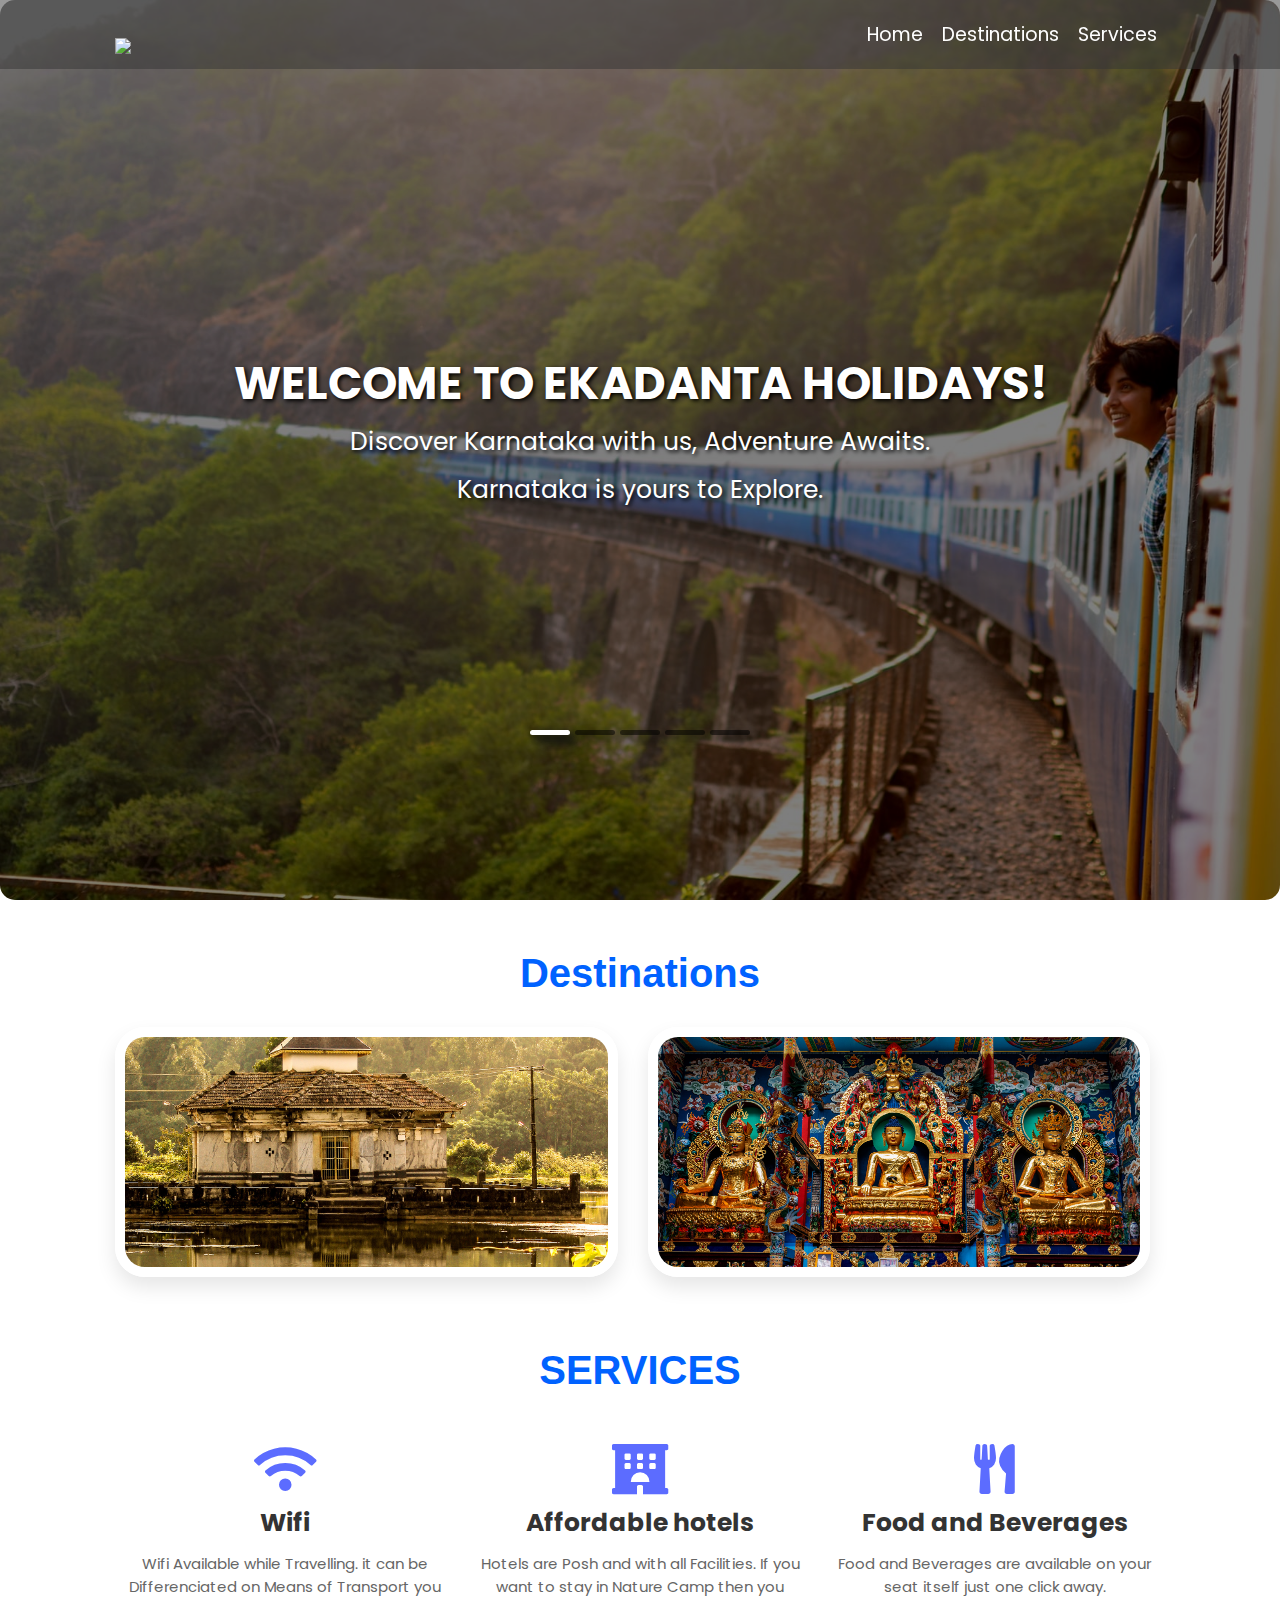
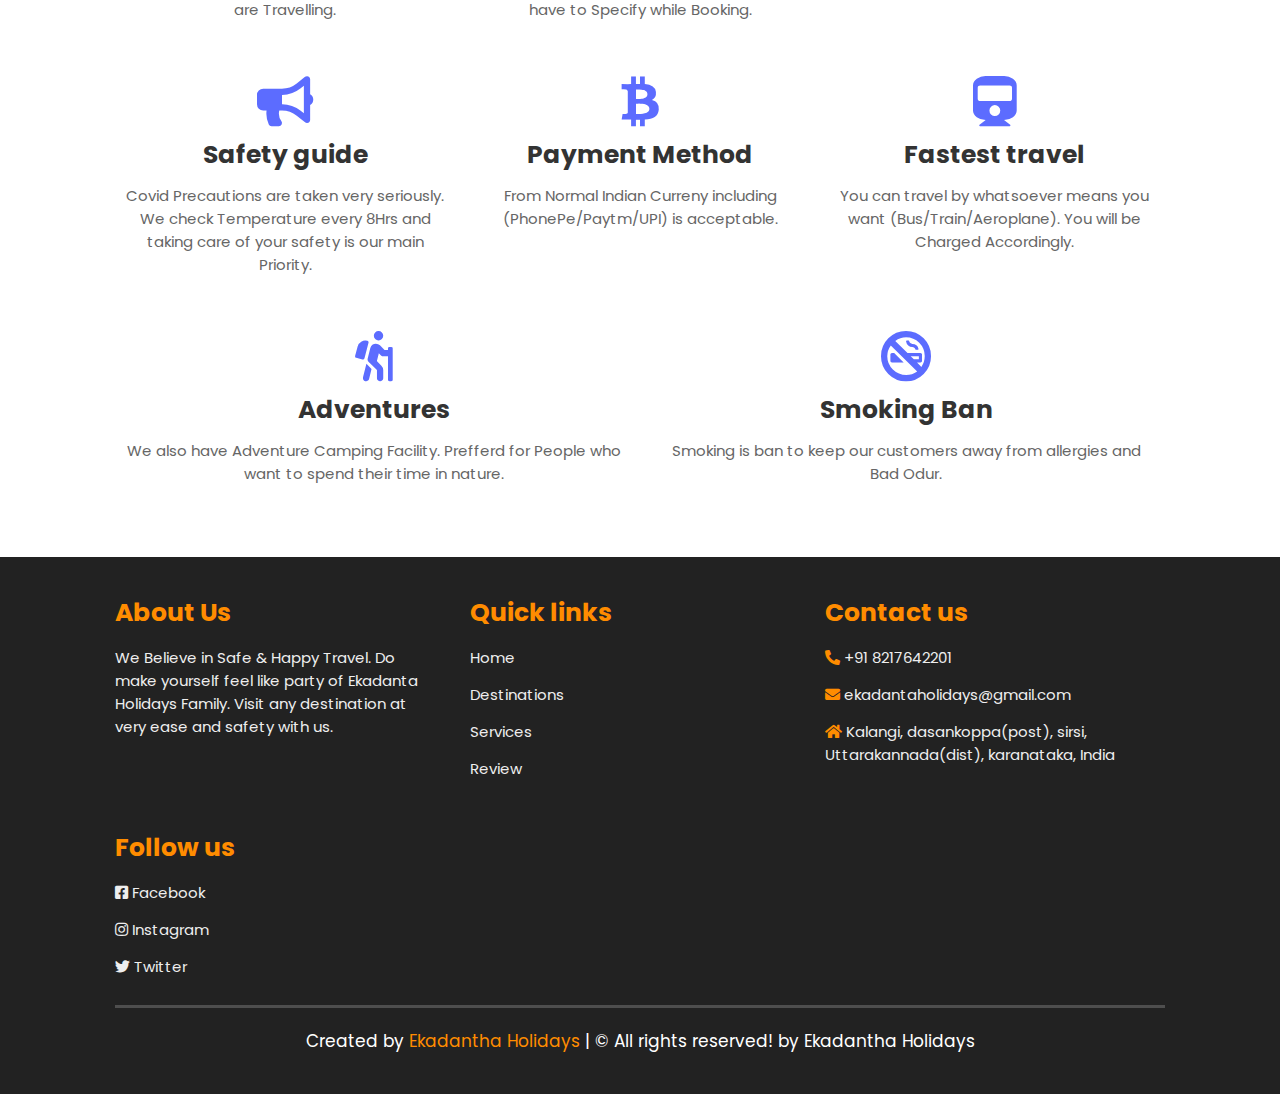
==== commit a40cff8d: "modified the index file" ====
--- a/index.html
+++ b/index.html
@@ -243,7 +243,7 @@
         <div class="box-container">
             <div class="box">
                 <h3>About Us</h3>
-                <p>We Believe in Safe & Happy Travel. Do make yourself feel like party of TravelIndia Family. Visit any
+                <p>We Believe in Safe & Happy Travel. Do make yourself feel like party of Ekadanta Holidays Family. Visit any
                     destination at very ease and safety with us.
                 </p>
             </div>
